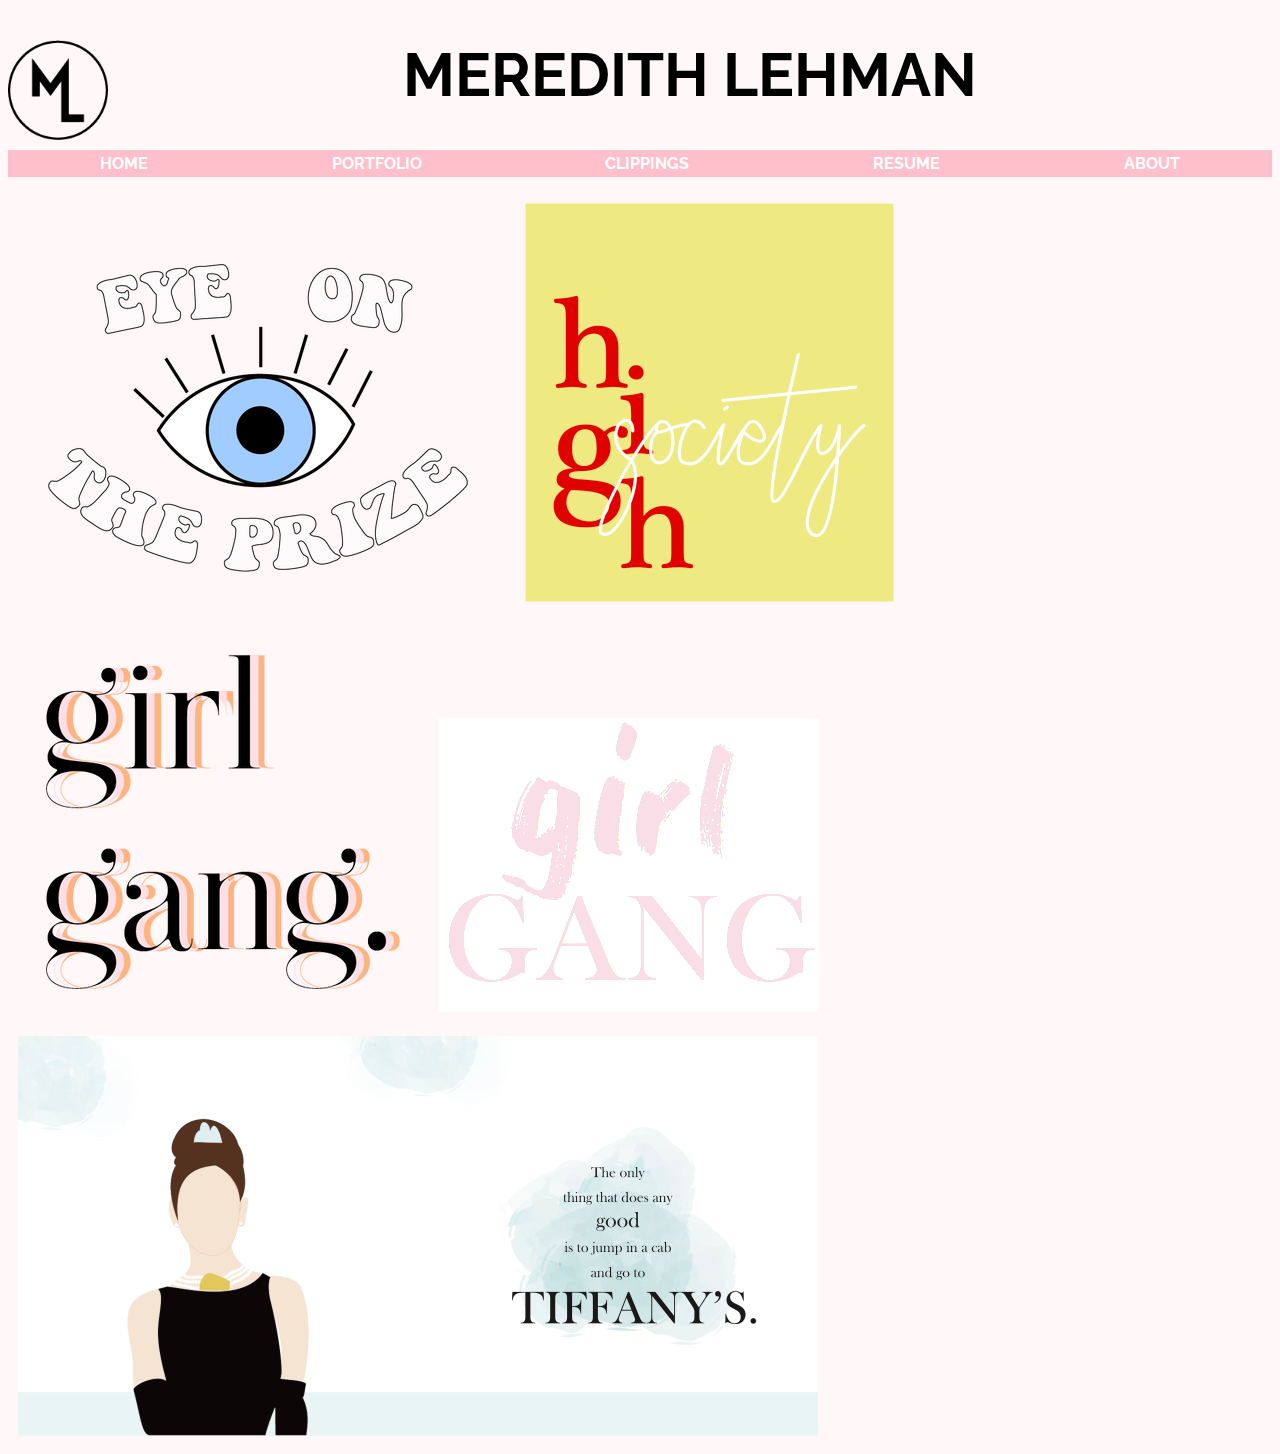
==== portfolio.html @ f8f553d8 "adding pages" ====
<!DOCTYPE html PUBLIC "-//W3C//DTD XHTML 1.0 Transitional//EN"
   "http://www.w3.org/TR/xhtml1/DTD/xhtml1-transitional.dtd">

   <html xmlns="http://www.w3.org/1999/xhtml">
 <head>
     <title>Portfolio</title>
     <meta http-equiv="content-type" content="text/html;charset=utf-8" />
     <link href="https://fonts.googleapis.com/css?family=Playfair+Display|Raleway|Red+Hat+Display&display=swap" rel="stylesheet"></link>
       <link rel="stylesheet" type="text/css" href="style.css"></link>
       <script src="https://code.jquery.com/jquery-1.12.0.min.js"></script>
       <script src="js/finished.js" type="text/javascript"></script>

     </head>

  <body>

    <div class="header">
      <a href="https://j4502-fs19.github.io/meredithlehman/"><img src="images/mdllogo.png" alt="logo"/></a>
      <h1>MEREDITH LEHMAN</h1>
    </div>

    <nav>

    <a class="menu-trigger" href="#">&#9776;</a>
      <ul id="nav" class="navigation">
        <li><a href="https://j4502-fs19.github.io/meredithlehman/" target="_blank">HOME</a></li>
        <li><a href="https://meredithlehman.wordpress.com/newspaper/" target="_blank">PORTFOLIO</a></li>
        <li><a href="https://meredithlehman.wordpress.com/category/clippings/" target="_blank">CLIPPINGS</a></li>
        <li><a href="resume.html" target="_blank">RESUME</a></li>
        <li><a href="about.html" target="_blank">ABOUT</a></li>
        </ul>
    </nav>
<div class="concept">
    <img class="art" src="images/eyeontheprize.png" alt="eye on the prize" />
    <img class="art"  src="images/highsociety.png" alt="high society" />
    <img class="art"  src="images/girlgang.png" alt="girl gang" />
    <img class="art"  src="images/girlgangpink.png" alt="girl gang pink" />
    <img class="art"  src="images/tiffanys.jpg" alt="tiffany's" />
</div>
---- style.css ----
/*styles go here*/

/*p {
    color: red;
}*/

.header img {
  float: left;
  width: 100px;
  height: 100px;
}

.header h1 {
	font-size: 60px;
	position: relative;
}

.resume{
	height: 842px;
	width: 595px;
	display: block;
margin: auto;
}

.art{
	padding: 10px;
}

#icon{
	margin-top: 5px;
	display: flex;
	vertical-align: middle;
}

.concept{
  margin: auto;
}
/*
.name{
	font-family: 'Raleway' , sans-serif;
	font-size: 75px;
	display: flex;
  flex-direction: row;
  justify-content: space-around;
  align-content: center;
  align-self: baseline;
}
}
*/
p {
	color: #4c4c4c;
    font-family: 'PT Serif', serif;
		text-align: center;
}

h1 {
		font-family: 'Raleway', sans-serif;
		text-align: center;
		font-size: 40px;
}

h2 {
		font-family: 'Red Hat Display', sans-serif;
		text-align: center;
}


body {
  background-color: #fff7f8
}

#container{
    width: 60%;
    margin: 0 auto;
}


.caption {
    color: black;
    font-family: Georgia, "Times New Roman", serif;
    font-style: italic;
    font-size: 0.8em;
    margin-top: 0;
    text-align: right;
}

#footer {
    color: #4c4c4c;
    font-family: 'PT Serif', serif;
		text-align: center;
}

img {
	border: none;
}


/* NAVIGATION */


#nav {
    padding: 0;
	  list-style-type: none;
}

#nav li {
    margin: 0;
    padding: 0;
		display:block;
    color: #ffffff;
    background-color: #ffc0cb;
    font-weight: bold;
    text-align:center;
    padding: 0px;
    font-family: 'Raleway', sans-serif;
}

#nav a:link, #nav a:visited {
	  display:block;
    color: #ffffff;
    background-color: #ffc0cb;
    font-weight: bold;
    text-align:center;
    text-decoration: none;
    padding: 4px;
    font-family: 'Raleway', sans-serif;
}

#nav a:hover, #nav a:active {
    background-color: #ffdae0;
    color: #4c4c4c;
}


.navigation {
	background-color: #ffc0cb;
	display: flex;
	flex-direction: column;
}

@media screen and (min-width: 450px){
	.navigation{
		flex-flow: row;
		justify-content: center;
	}
}

@media screen and (max-width: 600px){
	.navigation{
		flex-flow: column;
		justify-content: center;
	}
}

.image{
	margin-top: 20px;
}

/* GRID */

.clippings{
	background-image: url('images/cardsbackground.jpg');
	background-size: 200px;
	width:200px;
height: 200px;
}

.portfolio{
	background-image: url('images/cardsbackground.jpg');
	background-size: 200px;
	width:200px;
	height: 200px;
}

.inspiration{
	background-image: url('images/cardsbackground.jpg');
	background-size: 200px;
	width:200px;
	height: 200px;
}

.cards ul{
	display:flex;
	flex-flow:row;
	justify-content: center;
}

.boxlinks li{
	margin: 10px;
	color: #ffffff;
	font-family: 'Raleway', sans-serif;
	text-decoration: none;
	font-weight: bold;
	text-align:center;
	font-size: 25px;
	list-style: none;
	display: inline-block;
	vertical-align: middle;
	line-height: 90px;
}

.boxlinks a:link, .boxlinks a:visited {
    color: #ffffff;
    font-weight: bold;
    text-align:center;
    text-decoration: none;
    padding: 4px;
    font-family: 'Raleway', sans-serif;
}

@media screen and (min-width:1000px){
  .joke{
    display:grid;
    grid-template-columns:1fr 1fr;
    grid-gap:20px;
    grid-template-areas:
    "a e"
		"b e"
		"c e"
		"d e"
  }
}

/*javascript starts here*/

#nav {
    display: block;
    list-style-type: none;
}


header {
    display: flex;
    flex-flow: row;
}

.menu-trigger {
    order: 1;
    font-size: 1.75em;
    width: 2em;
}


#nav {
    display: none;
}

@media screen and (min-width: 599px) {

  #nav {
  	background-color: #ffc0cb;
  	display: flex;
  	flex-direction: row;
    justify-content: space-around;
  }

  .menu-trigger{
    display:none;
  }


}

@media screen and (min-width: 599px){

    #nav ul {
        display: flex;
    }

		#nav {
		    display: flex;
		}

    .menu-trigger {
        display: none;
    }

    header h1 {
        order: 1;
    }

    nav {
        order: 2;
    }

}

.menu-trigger a.icon {
  color: white;
  display: block;
  position: absolute;
  right: 0;
  top: 0;
}

/* Add a grey background color on mouse-over */
.menu-trigger a:hover {
  background-color:#ffcce6;
  color: white;
}

/* Style the active link (or home/logo) */
.menu-trigger {
  background-color: #ffcce6;
  color: white;
}
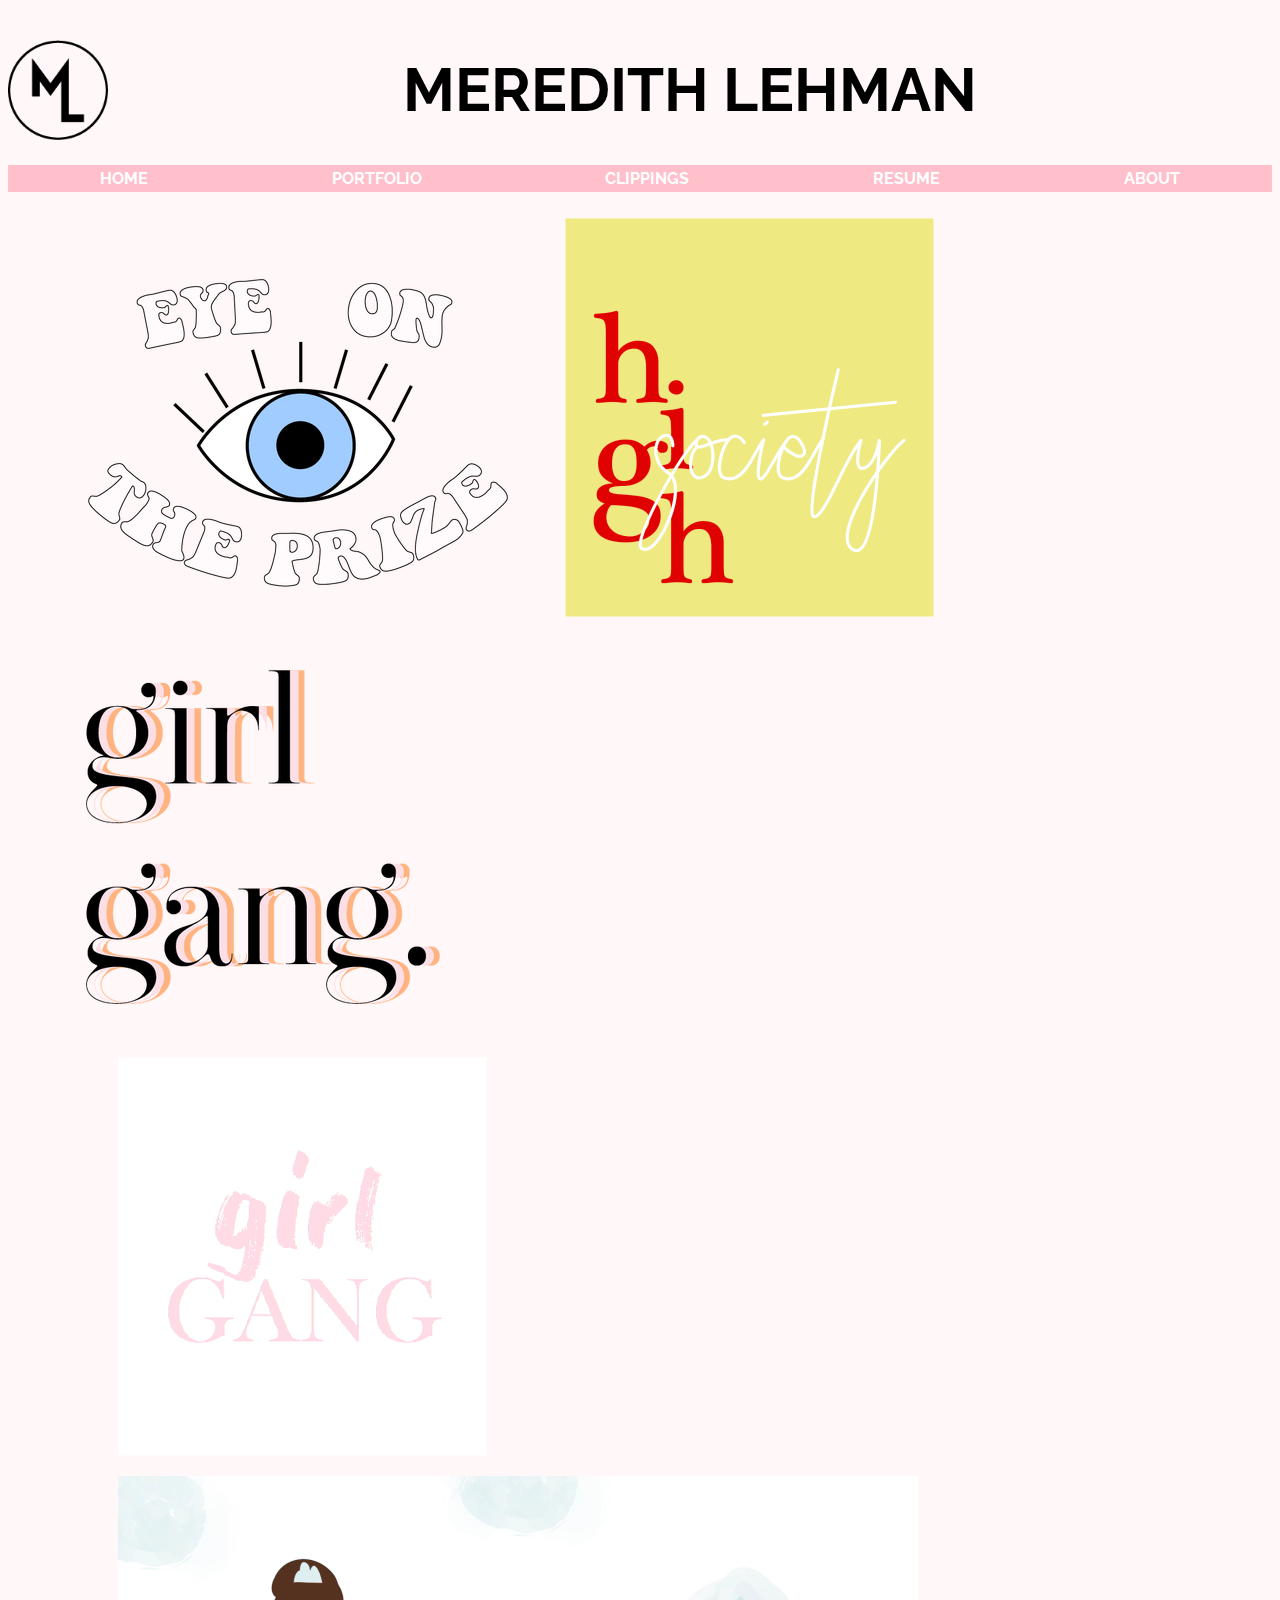
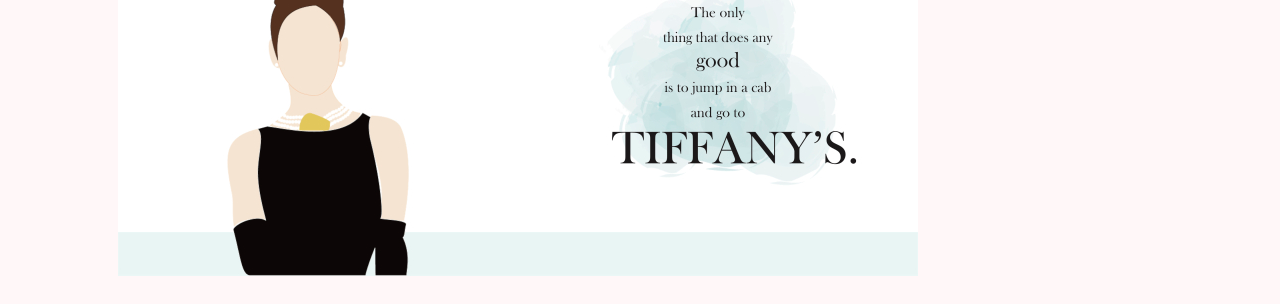
==== commit 23798226: "portfolio changes" ====
--- a/portfolio.html
+++ b/portfolio.html
@@ -34,6 +34,8 @@
     <img class="art" src="images/eyeontheprize.png" alt="eye on the prize" />
     <img class="art"  src="images/highsociety.png" alt="high society" />
     <img class="art"  src="images/girlgang.png" alt="girl gang" />
-    <img class="art"  src="images/girlgangpink.png" alt="girl gang pink" />
-    <img class="art"  src="images/tiffanys.jpg" alt="tiffany's" />
+  </div>
+  <div class="row2">
+    <img class="ggp" src="images/girlgangpink.png" alt="girl gang pink" />
+    <img class="tiffanys" src="images/tiffanys.jpg" alt="tiffany's" />
 </div>
--- a/style.css
+++ b/style.css
@@ -13,6 +13,7 @@
 .header h1 {
 	font-size: 60px;
 	position: relative;
+  padding-top: 15px;
 }
 
 .resume{
@@ -26,16 +27,65 @@
 	padding: 10px;
 }
 
+.concept{
+  padding-left: 40px;
+}
+
+.row2{
+  padding: 10px;
+  padding-left: 100px;
+}
+
+.ggp{
+  padding: 10px;
+}
+
+.tiffanys{
+  padding: 10px;
+}
+
 #icon{
-	margin-top: 5px;
+	margin-top: -10px;
 	display: flex;
 	vertical-align: middle;
 }
 
+/*
 .concept{
-  margin: auto;
-}
-/*
+  display: grid;
+  grid-template-columns: repeat(3,1fr);
+  grid-template-rows: repeat(2,1fr);
+  grid-gap: 10px;
+  align-items: center;
+  max-width: 600px;
+}
+
+.eye{
+  grid-column: 1/2;
+  grid-row: 1/2;
+}
+
+.high{
+  grid-column: 2/3;
+  grid-row: 1/2;
+}
+
+.gg{
+  grid-column: 3/4;
+  grid-row: 1/2;
+}
+
+.ggp{
+  grid-column: 1/2;
+  grid-row: 2/3;
+}
+
+.tiffanys{
+  grid-column: 2/4;
+  grid-row: 2/3;
+}
+
+
 .name{
 	font-family: 'Raleway' , sans-serif;
 	font-size: 75px;
